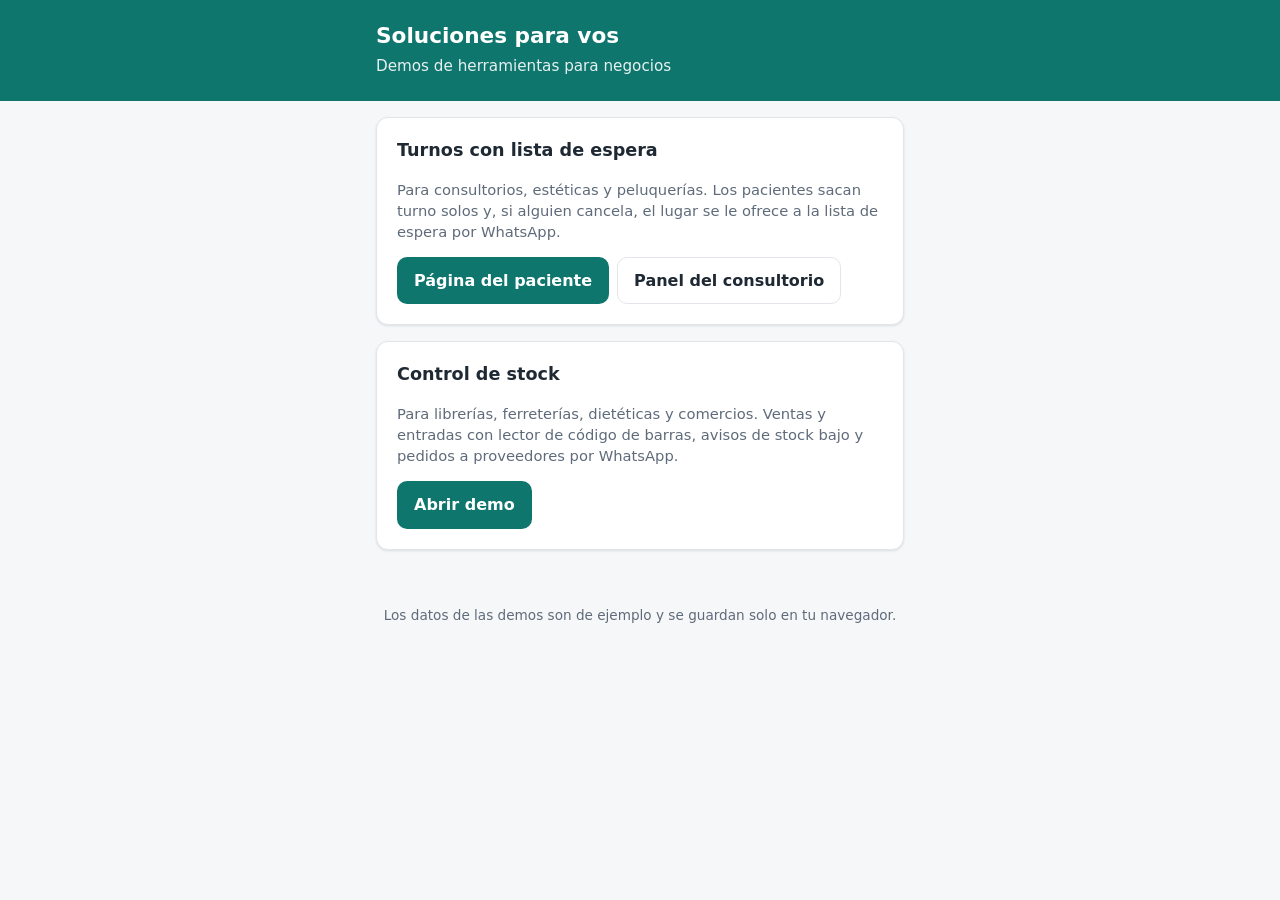
==== index.html @ 1584cc67 "Demos de reservas con lista de espera y control de stock Paginas estaticas con datos de ejemplo en l" ====
<!DOCTYPE html>
<html lang="es">
<head>
  <meta charset="UTF-8">
  <meta name="viewport" content="width=device-width, initial-scale=1">
  <title>Demos</title>
  <link rel="stylesheet" href="comun/estilos.css">
</head>
<body>
  <header class="encabezado">
    <div class="contenedor angosto">
      <h1>Soluciones para vos</h1>
      <p>Demos de herramientas para negocios</p>
    </div>
  </header>
  <main class="contenedor angosto">
    <section class="tarjeta">
      <h2>Turnos con lista de espera</h2>
      <p class="vacio">Para consultorios, estéticas y peluquerías. Los pacientes sacan turno solos y, si alguien cancela, el lugar se le ofrece a la lista de espera por WhatsApp.</p>
      <div class="acciones">
        <a class="boton" href="reservas/index.html">Página del paciente</a>
        <a class="boton secundario" href="reservas/panel.html">Panel del consultorio</a>
      </div>
    </section>
    <section class="tarjeta">
      <h2>Control de stock</h2>
      <p class="vacio">Para librerías, ferreterías, dietéticas y comercios. Ventas y entradas con lector de código de barras, avisos de stock bajo y pedidos a proveedores por WhatsApp.</p>
      <div class="acciones">
        <a class="boton" href="stock/index.html">Abrir demo</a>
      </div>
    </section>
  </main>
  <footer class="pie">Los datos de las demos son de ejemplo y se guardan solo en tu navegador.</footer>
</body>
</html>
---- comun/estilos.css ----
:root {
  --marca: #0f766e;
  --marca-suave: color-mix(in srgb, var(--marca) 12%, white);
  --fondo: #f6f7f9;
  --tarjeta: #ffffff;
  --texto: #1f2933;
  --texto-suave: #5f6b7a;
  --borde: #e2e6eb;
  --ok: #15803d;
  --alerta: #b45309;
  --error: #b91c1c;
  --radio: 12px;
  --sombra: 0 1px 3px rgba(16, 24, 40, .08), 0 1px 2px rgba(16, 24, 40, .04);
}

* { box-sizing: border-box; }

body {
  margin: 0;
  font-family: system-ui, -apple-system, "Segoe UI", Roboto, sans-serif;
  background: var(--fondo);
  color: var(--texto);
  line-height: 1.45;
}

button, input, select { font: inherit; }

.contenedor { max-width: 960px; margin: 0 auto; padding: 16px; }
.angosto { max-width: 560px; }

/* ---------- Encabezado ---------- */
.encabezado {
  background: var(--marca);
  color: white;
  padding: 20px 16px 24px;
}
.encabezado .contenedor { padding-top: 0; padding-bottom: 0; }
.encabezado h1 { margin: 0 0 4px; font-size: 1.35rem; }
.encabezado p { margin: 0; opacity: .9; font-size: .95rem; }

/* ---------- Tarjetas ---------- */
.tarjeta {
  background: var(--tarjeta);
  border: 1px solid var(--borde);
  border-radius: var(--radio);
  box-shadow: var(--sombra);
  padding: 20px;
  margin-bottom: 16px;
}
.tarjeta h2 { margin: 0 0 12px; font-size: 1.1rem; }
.paso { color: var(--texto-suave); font-size: .85rem; margin-bottom: 4px; }

/* ---------- Opciones ---------- */
.opciones { display: grid; gap: 8px; }
.opciones.dias { grid-template-columns: repeat(auto-fill, minmax(96px, 1fr)); }
.opciones.horas { grid-template-columns: repeat(auto-fill, minmax(76px, 1fr)); }

.opcion {
  border: 1px solid var(--borde);
  background: white;
  border-radius: 10px;
  padding: 12px;
  text-align: left;
  cursor: pointer;
  color: var(--texto);
}
.opcion:hover { border-color: var(--marca); }
.opcion.elegida { border-color: var(--marca); background: var(--marca-suave); font-weight: 600; }
.opcion small { display: block; color: var(--texto-suave); font-weight: 400; }
.opcion:disabled { opacity: .45; cursor: not-allowed; }
.opciones.horas .opcion, .opciones.dias .opcion { text-align: center; padding: 10px 6px; }

/* ---------- Formularios ---------- */
label { display: block; font-size: .9rem; margin: 12px 0 4px; color: var(--texto-suave); }
input, select {
  width: 100%;
  padding: 11px 12px;
  border: 1px solid var(--borde);
  border-radius: 10px;
  background: white;
}
input:focus, select:focus { outline: 2px solid var(--marca-suave); border-color: var(--marca); }

/* ---------- Botones ---------- */
.boton {
  display: inline-flex;
  align-items: center;
  justify-content: center;
  gap: 6px;
  border: 1px solid transparent;
  border-radius: 10px;
  padding: 11px 16px;
  cursor: pointer;
  background: var(--marca);
  color: white;
  font-weight: 600;
  text-decoration: none;
}
.boton:hover { filter: brightness(1.07); }
.boton.secundario { background: white; color: var(--texto); border-color: var(--borde); }
.boton.whatsapp { background: #25d366; color: #073b1d; }
.boton.peligro { background: white; color: var(--error); border-color: #f1c4c4; }
.boton.chico { padding: 6px 10px; font-size: .85rem; font-weight: 500; }
.boton.ancho { width: 100%; margin-top: 16px; }
.boton:disabled { opacity: .5; cursor: not-allowed; }

.acciones { display: flex; flex-wrap: wrap; gap: 8px; }

/* ---------- Mensajes ---------- */
.aviso { background: var(--marca-suave); border-radius: 10px; padding: 12px 14px; font-size: .92rem; }
.vacio { color: var(--texto-suave); font-size: .92rem; }
.oculto { display: none !important; }

.exito { text-align: center; }
.exito .icono { font-size: 2.5rem; }

/* ---------- Panel ---------- */
.barra {
  display: flex; flex-wrap: wrap; align-items: center; justify-content: space-between; gap: 12px;
  margin-bottom: 16px;
}
.pestanas { display: flex; gap: 4px; background: white; border: 1px solid var(--borde); border-radius: 10px; padding: 4px; }
.pestana { border: 0; background: none; padding: 8px 14px; border-radius: 8px; cursor: pointer; color: var(--texto-suave); }
.pestana.activa { background: var(--marca); color: white; }

.metricas { display: grid; grid-template-columns: repeat(auto-fit, minmax(150px, 1fr)); gap: 12px; margin-bottom: 16px; }
.metrica { background: white; border: 1px solid var(--borde); border-radius: var(--radio); padding: 14px 16px; box-shadow: var(--sombra); }
.metrica .numero { font-size: 1.7rem; font-weight: 700; }
.metrica .etiqueta { color: var(--texto-suave); font-size: .85rem; }
.metrica.destacada { border-color: var(--marca); background: var(--marca-suave); }

.navegar-dia { display: flex; align-items: center; gap: 8px; }
.navegar-dia strong { min-width: 190px; text-align: center; }

.fila {
  display: grid;
  grid-template-columns: 64px 1fr auto;
  gap: 12px;
  align-items: center;
  padding: 12px 0;
  border-bottom: 1px solid var(--borde);
}
.fila:last-child { border-bottom: 0; }
.fila .hora { font-weight: 700; font-variant-numeric: tabular-nums; }
.fila .quien small { display: block; color: var(--texto-suave); }
.fila.cancelado .quien { text-decoration: line-through; color: var(--texto-suave); }

.estado { display: inline-block; font-size: .75rem; padding: 2px 8px; border-radius: 999px; font-weight: 600; margin-left: 6px; }
.estado.confirmado { background: #dcfce7; color: var(--ok); }
.estado.pendiente { background: #fef3c7; color: var(--alerta); }
.estado.cancelado { background: #fee2e2; color: var(--error); }
.estado.recuperado { background: var(--marca-suave); color: var(--marca); }

/* ---------- Modal ---------- */
.fondo-modal {
  position: fixed; inset: 0; background: rgba(15, 23, 42, .45);
  display: flex; align-items: flex-end; justify-content: center; padding: 16px; z-index: 10;
}
.modal { background: white; border-radius: var(--radio); max-width: 520px; width: 100%; padding: 20px; max-height: 90vh; overflow: auto; }
.modal h3 { margin-top: 0; }
@media (min-width: 640px) { .fondo-modal { align-items: center; } }

.pie { text-align: center; color: var(--texto-suave); font-size: .85rem; padding: 24px 16px 40px; }
.pie a { color: var(--texto-suave); }

@media (max-width: 560px) {
  .fila { grid-template-columns: 52px 1fr; }
  .fila .acciones { grid-column: 1 / -1; }
  .navegar-dia strong { min-width: 0; }
}
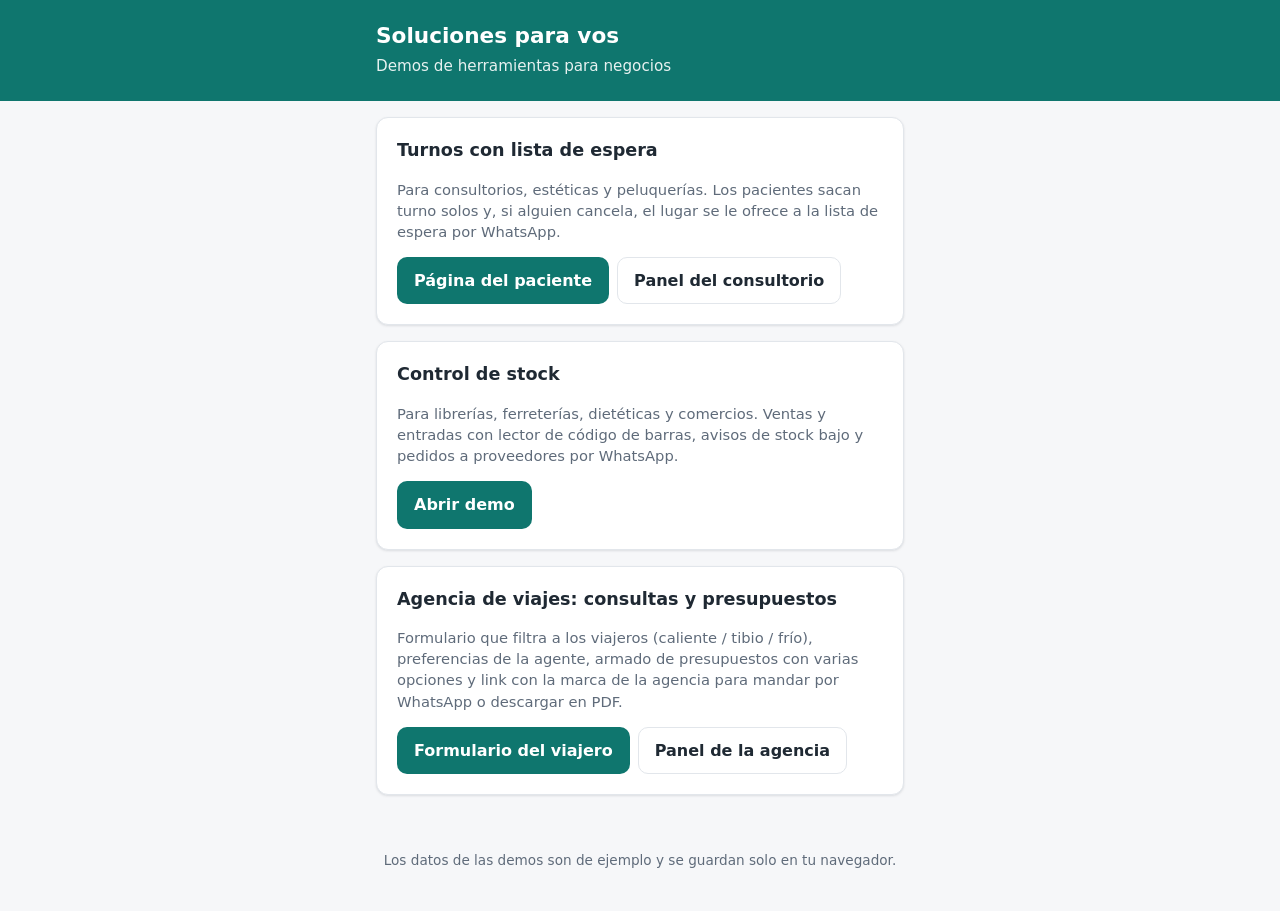
==== commit 30eb7488: "Demo de agencia de viajes: filtro de consultas y presupuestos Formulario del viajero con calificacio" ====
--- a/index.html
+++ b/index.html
@@ -29,6 +29,14 @@
         <a class="boton" href="stock/index.html">Abrir demo</a>
       </div>
     </section>
+    <section class="tarjeta">
+      <h2>Agencia de viajes: consultas y presupuestos</h2>
+      <p class="vacio">Formulario que filtra a los viajeros (caliente / tibio / frío), preferencias de la agente, armado de presupuestos con varias opciones y link con la marca de la agencia para mandar por WhatsApp o descargar en PDF.</p>
+      <div class="acciones">
+        <a class="boton" href="turismo/consulta.html">Formulario del viajero</a>
+        <a class="boton secundario" href="turismo/panel.html">Panel de la agencia</a>
+      </div>
+    </section>
   </main>
   <footer class="pie">Los datos de las demos son de ejemplo y se guardan solo en tu navegador.</footer>
 </body>
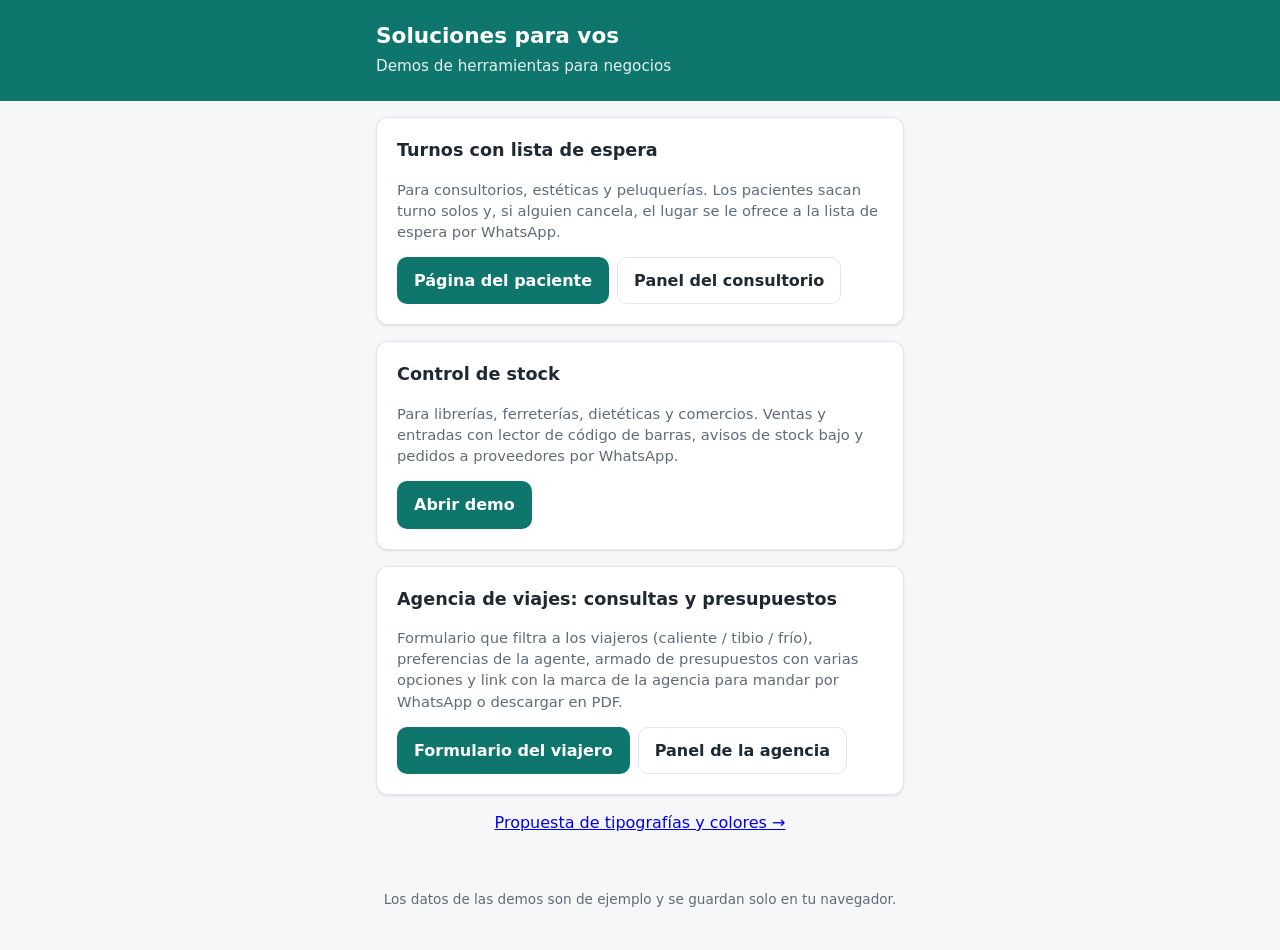
==== commit ed7ce6e1: "Pagina para elegir tipografias y colores de cada demo 5 tipografias y 5 paletas por demo (turnos, st" ====
--- a/index.html
+++ b/index.html
@@ -4,7 +4,7 @@
   <meta charset="UTF-8">
   <meta name="viewport" content="width=device-width, initial-scale=1">
   <title>Demos</title>
-  <link rel="stylesheet" href="comun/estilos.css">
+  <link rel="stylesheet" href="comun/estilos.css?v=20260928">
 </head>
 <body>
   <header class="encabezado">
@@ -37,6 +37,7 @@
         <a class="boton secundario" href="turismo/panel.html">Panel de la agencia</a>
       </div>
     </section>
+    <p style="text-align:center"><a href="estilos/index.html">Propuesta de tipografías y colores →</a></p>
   </main>
   <footer class="pie">Los datos de las demos son de ejemplo y se guardan solo en tu navegador.</footer>
 </body>
--- a/comun/estilos.css
+++ b/comun/estilos.css
@@ -119,8 +119,8 @@
   display: flex; flex-wrap: wrap; align-items: center; justify-content: space-between; gap: 12px;
   margin-bottom: 16px;
 }
-.pestanas { display: flex; gap: 4px; background: white; border: 1px solid var(--borde); border-radius: 10px; padding: 4px; }
-.pestana { border: 0; background: none; padding: 8px 14px; border-radius: 8px; cursor: pointer; color: var(--texto-suave); }
+.pestanas { display: flex; gap: 4px; background: white; border: 1px solid var(--borde); border-radius: 10px; padding: 4px; max-width: 100%; overflow-x: auto; }
+.pestana { border: 0; background: none; padding: 8px 14px; border-radius: 8px; cursor: pointer; color: var(--texto-suave); white-space: nowrap; }
 .pestana.activa { background: var(--marca); color: white; }
 
 .metricas { display: grid; grid-template-columns: repeat(auto-fit, minmax(150px, 1fr)); gap: 12px; margin-bottom: 16px; }
@@ -164,6 +164,11 @@
 .pie a { color: var(--texto-suave); }
 
 @media (max-width: 560px) {
+  /* Métricas compactas: que no tapen la pantalla y se vea el contenido principal */
+  .metricas { grid-template-columns: repeat(3, 1fr); gap: 8px; }
+  .metrica { padding: 10px; }
+  .metrica .numero { font-size: 1.2rem; }
+  .metrica .etiqueta { font-size: .72rem; line-height: 1.25; }
   .fila { grid-template-columns: 52px 1fr; }
   .fila .acciones { grid-column: 1 / -1; }
   .navegar-dia strong { min-width: 0; }
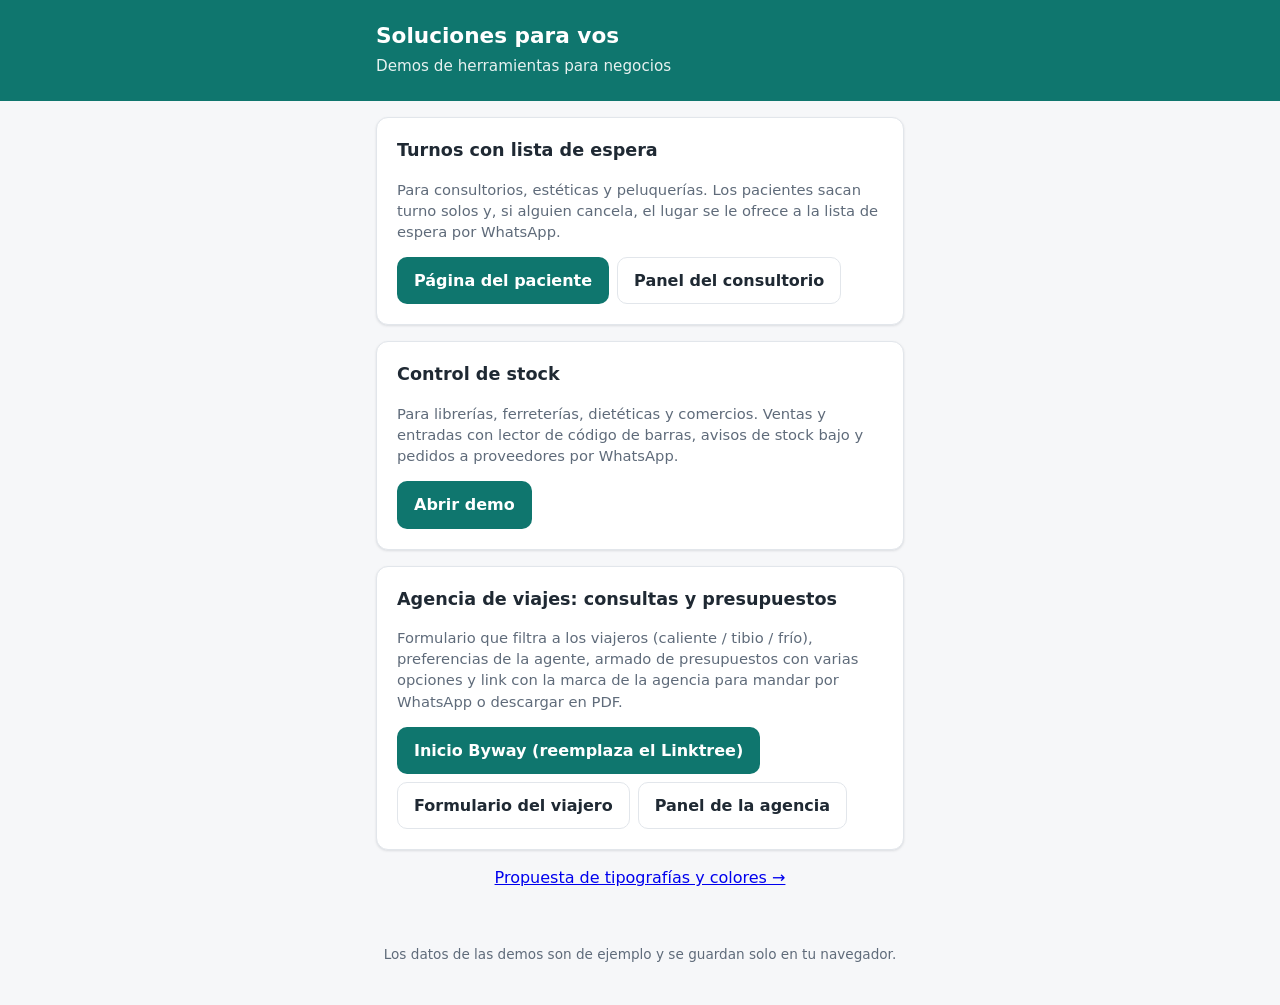
==== commit dd102526: "Byway: pagina de inicio, WhatsApp con resumen, buscadores reales y presupuesto nuevo - Inicio (reemp" ====
--- a/index.html
+++ b/index.html
@@ -4,7 +4,7 @@
   <meta charset="UTF-8">
   <meta name="viewport" content="width=device-width, initial-scale=1">
   <title>Demos</title>
-  <link rel="stylesheet" href="comun/estilos.css?v=20260928">
+  <link rel="stylesheet" href="comun/estilos.css?v=20260929">
 </head>
 <body>
   <header class="encabezado">
@@ -33,7 +33,8 @@
       <h2>Agencia de viajes: consultas y presupuestos</h2>
       <p class="vacio">Formulario que filtra a los viajeros (caliente / tibio / frío), preferencias de la agente, armado de presupuestos con varias opciones y link con la marca de la agencia para mandar por WhatsApp o descargar en PDF.</p>
       <div class="acciones">
-        <a class="boton" href="turismo/consulta.html">Formulario del viajero</a>
+        <a class="boton" href="turismo/index.html">Inicio Byway (reemplaza el Linktree)</a>
+        <a class="boton secundario" href="turismo/consulta.html">Formulario del viajero</a>
         <a class="boton secundario" href="turismo/panel.html">Panel de la agencia</a>
       </div>
     </section>
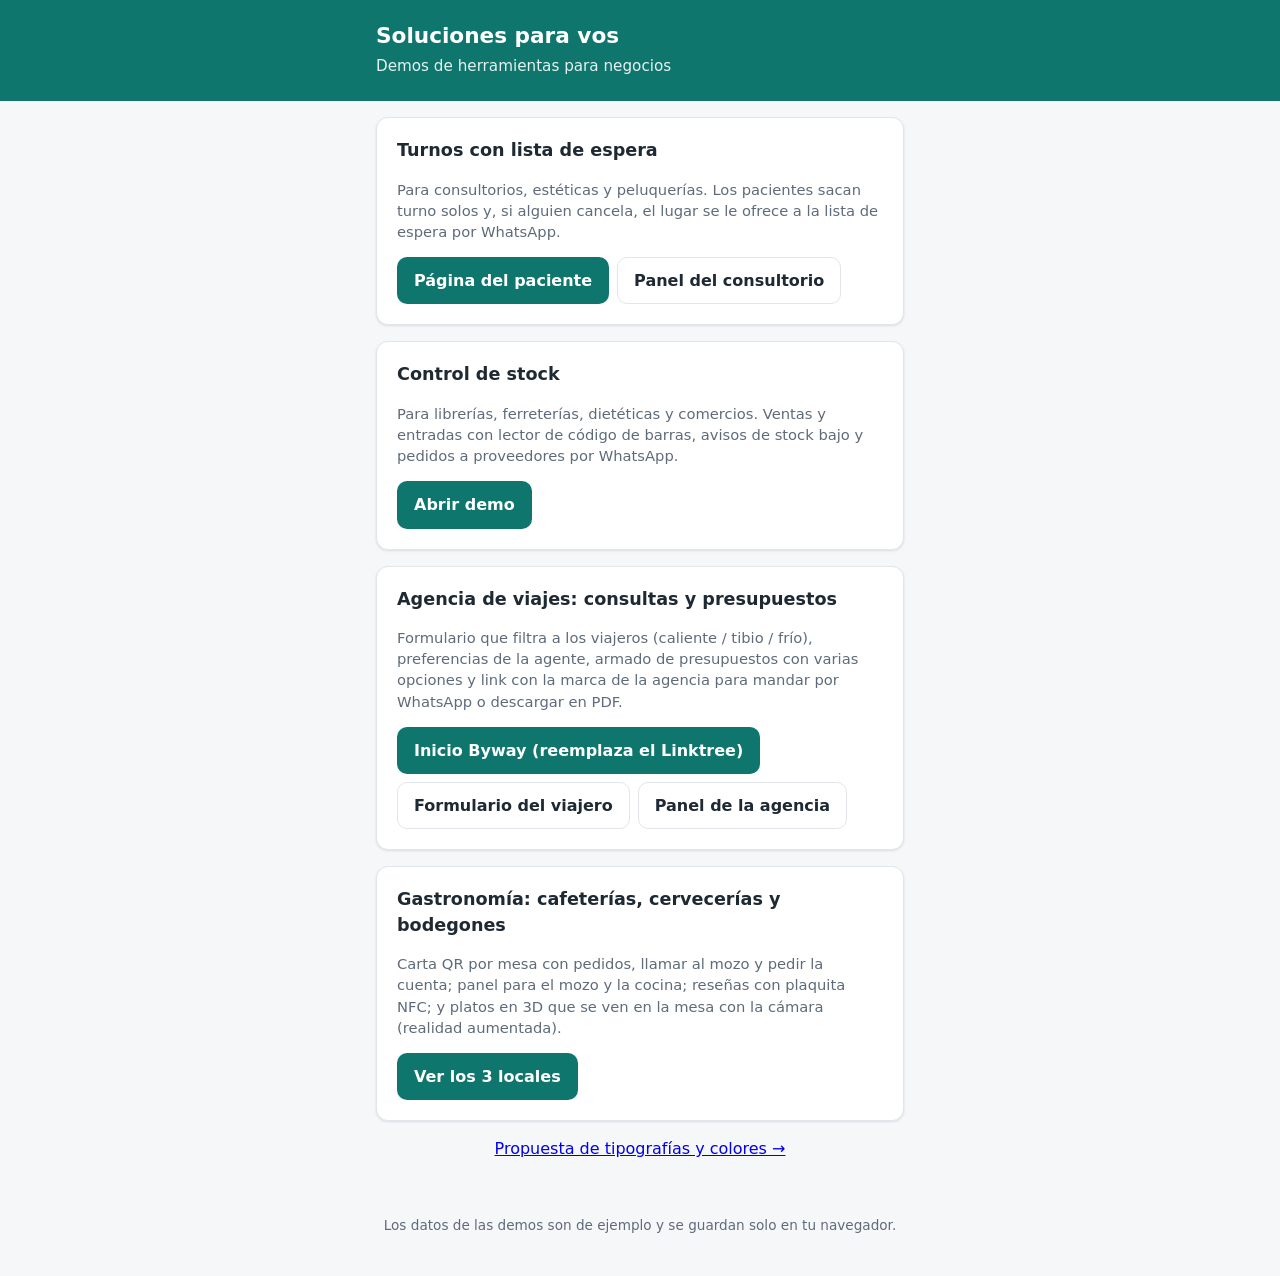
==== commit 7cd668cc: "Demo de gastronomia: carta QR con pedidos, mozo, resenas NFC y realidad aumentada - 3 locales de eje" ====
--- a/index.html
+++ b/index.html
@@ -38,6 +38,13 @@
         <a class="boton secundario" href="turismo/panel.html">Panel de la agencia</a>
       </div>
     </section>
+    <section class="tarjeta">
+      <h2>Gastronomía: cafeterías, cervecerías y bodegones</h2>
+      <p class="vacio">Carta QR por mesa con pedidos, llamar al mozo y pedir la cuenta; panel para el mozo y la cocina; reseñas con plaquita NFC; y platos en 3D que se ven en la mesa con la cámara (realidad aumentada).</p>
+      <div class="acciones">
+        <a class="boton" href="gastronomia/index.html">Ver los 3 locales</a>
+      </div>
+    </section>
     <p style="text-align:center"><a href="estilos/index.html">Propuesta de tipografías y colores →</a></p>
   </main>
   <footer class="pie">Los datos de las demos son de ejemplo y se guardan solo en tu navegador.</footer>
